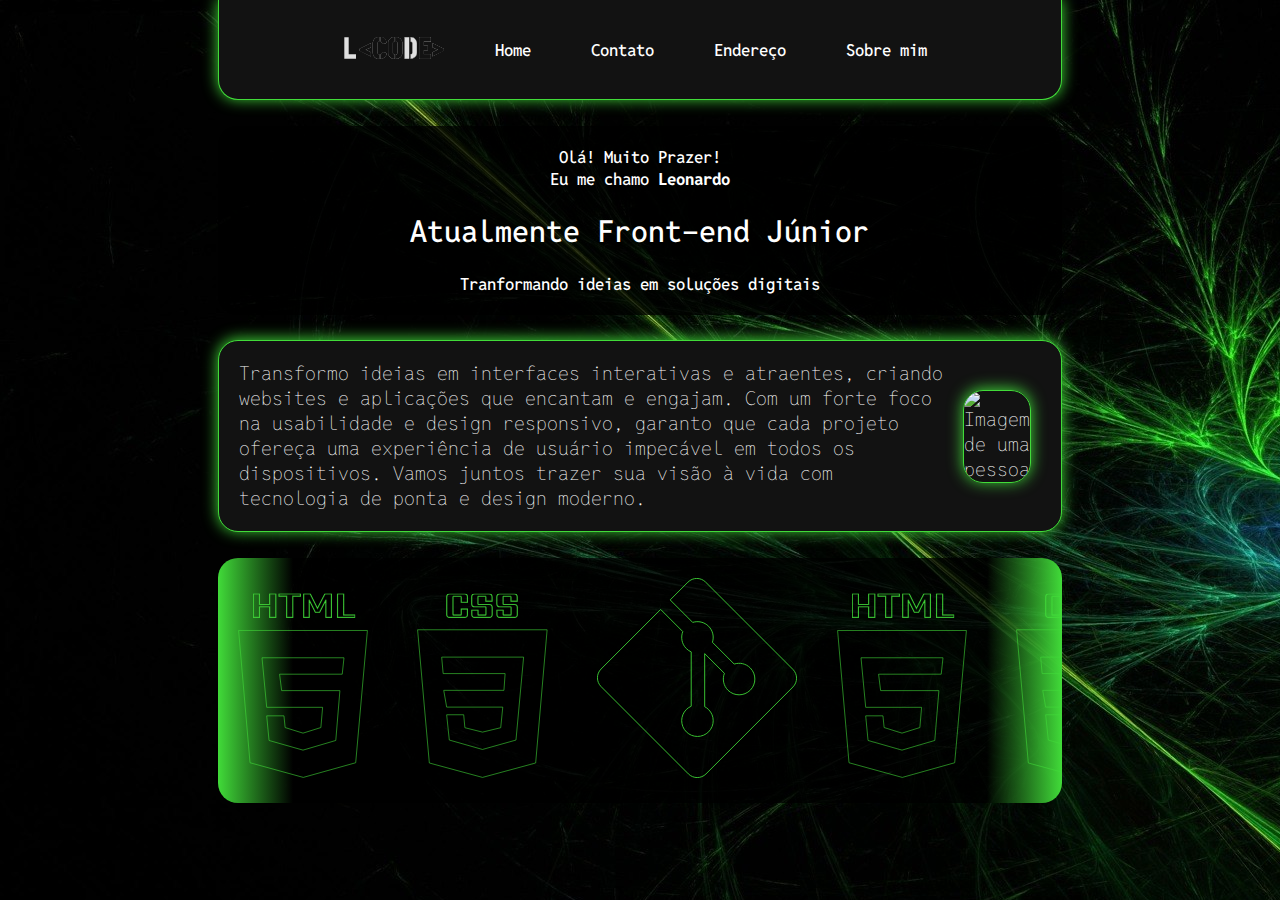
==== html/index.html @ e613a099 "Upando o site inteiro pela primeira vez, até o momento se tem o nav, hero e tecnologias usadas" ====
<!DOCTYPE html>
<html lang="pt-br">
  <head>
    <meta charset="UTF-8" />
    <meta name="viewport" content="width=device-width, initial-scale=1.0" />
    <title>Tópico simples - Modelo 01</title>
    <link rel="stylesheet" href="/css/index.css" />
    <link rel="stylesheet" href="/css/hero.css" />
    <link rel="preconnect" href="https://fonts.googleapis.com" />
    <link rel="preconnect" href="https://fonts.gstatic.com" crossorigin />
    <link
    href="https://fonts.googleapis.com/css2?family=Reddit+Mono:wght@200..900&display=swap"
    rel="stylesheet"
    />
    <script type="text/javascript" src="/js/index.js"></script>
  </head>
  <body class="reddit-mono-font">
    <!-- Menu nav -->
    <section class="container-nav">
      <nav class="">
        <ul class="container-nav-ul ">
          <a href="/"><img id="logo-nav" src="../img/Logo clara.svg" alt=""></a>
          <li class="nav-item "><a href="/html/index.html">Home</a></li>
          <li class="nav-item"><a href="/">Contato</a></li>
          <li class="nav-item"><a href="/">Endereço</a></li>
          <li class="nav-item"><a href="/">Sobre mim</a></li>  
        </ul>
      </nav>
    </section>
    <div class="conteiner-black">
      <p class="p-intro">Olá! Muito Prazer! </br> Eu me chamo <b class="nome">Leonardo</b></p> </br>
      <p>Atualmente Front-end Júnior</p> </br>
      <p>Tranformando ideias em soluções digitais</p>
    </div>
    <section class="banner-hero">
        <p>Transformo ideias em interfaces interativas e atraentes, criando websites e aplicações que encantam e engajam. Com um forte foco na usabilidade e design responsivo, garanto que cada projeto ofereça uma experiência de usuário impecável em todos os dispositivos. Vamos juntos trazer sua visão à vida com tecnologia de ponta e design moderno.</p>
        <img src="../img/imagem_provisoria.jpg" alt="Imagem de uma pessoa">
    </section>
    <section class="conteiner-carousel">
      <div class="carousel-track"> 
        <img class="logos" src="../img/Group 1.svg" alt="logo HTML5">
        <img class="logos" src="../img/Group 2.svg" alt="logo CSS">
        <img class="logos" src="../img/Git_icon.svg" alt="logo JS">
      </div>
      <div class="carousel-track"> 
        <img class="logos" src="../img/Group 1.svg" alt="logo HTML5">
        <img class="logos" src="../img/Group 2.svg" alt="logo CSS">
        <img class="logos" src="../img/Git_icon.svg" alt="logo JS">
      </div>
      <div class="carousel-track"> 
        <img class="logos" src="../img/Group 1.svg" alt="logo HTML5">
        <img class="logos" src="../img/Group 2.svg" alt="logo CSS">
        <img class="logos" src="../img/Git_icon.svg" alt="logo JS">
      </div>
    </section>
  </body>
</html>
---- css/index.css ----
* {
    box-sizing: border-box;
    margin: 0;
    padding: 0;
}

/* Font */
/* <uniquifier>: Use a unique and descriptive class name
   <weight>: Use a value from 200 to 900 */

body {
    height: 100vh;
    background-image: url("/img/bg.jpg");
    color: white;
    font-size: 1.3vw;
}

.reddit-mono-font {
  font-family: "Reddit Mono", monospace;
  font-optical-sizing: auto;
  font-weight: 500;
  font-style: normal;
}


/* Estilização da nav */

.container-nav {
    display: flex;
    justify-content: center;
    align-items: center;
    flex-direction: row;
    height: 100px;
    width: 66vw;
    margin: 0 auto;
    border-radius: 0px 0px 20px 20px;
    box-shadow: 0px -1px 15px #41DB39;
    border-left: 1px solid #41DB39;
    border-right: 1px solid #41DB39;
    border-bottom: 1px solid #41DB39;
    background-color: rgb(18, 18, 18);
    transition: ease-in 1s;
}

.container-nav-ul {
    display: flex;
    justify-content: space-around;
    align-items: center;
    width: 100%;
    padding: 0;
    margin: 0;
    
}

.container-nav-ul li {
    list-style: none;
    display: flex;
    justify-content: center;
    align-items: center;
    padding: 10px;
    margin: 0;
}

.container-nav-ul li:hover a {
    border: 1px solid #41DB39;
    
    transform: skewX(-20deg);
    text-shadow: 0px 0px 16px #41DB39 ;
    color: #41DB39;
    
}

.container-nav-ul li a {
    text-decoration: none;
    color: white;
    padding: 10px 20px;
}

.container-nav-ul li a:active {
    background-color: #41DB39;
}

#logo-nav {
    float: left;
    width: 8vw;
    margin: 0 20px;
}

@keyframes scroll {
    0% {
        transform: translateX(0);
    }
    100% {
        transform: translateX(-100%);
    }
}

.conteiner-carousel {
    margin: 0 auto;
    width: 66vw;
    display: flex;
    overflow: hidden;
    white-space: nowrap;
    background-color: rgba(0, 0, 0, 0.75);
    border-radius: 20px;
    position: relative;
    transition: ease-in 1s;
}

.carousel-track {
    animation: scroll 35s linear infinite;
    
}

.logos {
    height: 200px;
    margin: 20px;
}


.conteiner-carousel:before, .conteiner-carousel:after {
    position: absolute;
    top: 0;
    content: "";
    width: 75px;
    height: 100%;
    z-index: 2;
}
.conteiner-carousel:before {
    left: 0;
    background: linear-gradient(to left, transparent, #41DB39);
}
.conteiner-carousel:after {
    right: 0;
    background: linear-gradient(to right, transparent, #41DB39);
}

.conteiner-carousel:hover .carousel-track {
    animation-play-state: paused;
}

.carousel-track img:hover {
    scale: 1.2;
}
---- css/hero.css ----
.conteiner-black {
    display: flex;
    flex-direction: column;
    justify-content: center;

    align-items: center;
    text-align: center; 

    width: 66vw;
    margin: 2% auto;
    padding: 20px;

    background-color: rgba(0, 0, 0, 0.75);
    border-radius: 20px;

    transition: ease-in 1s;
    
}

.conteiner-black p:nth-child(3) {
    font-size: calc(1rem + 1.1vw);
}

.conteiner-black:hover .nome {
    text-shadow: 0px 0px 10px #41DB39;
}

.banner-hero {
    display: flex;
    flex-direction: row;
    width: 66vw;
    /* height: 50vh; */
    background-color: #121212;
    margin: 2% auto;
    border-radius: 20px;
    box-shadow: 0px -1px 15px #41DB39;
    border: 1px solid #41DB39;
    transition: ease-in 1s;
    padding: 20px;
    font-size: 1.5vw;
    font-weight: 200;

}

.banner-hero p {
    margin: auto 0;
}

.banner-hero img {
    max-height: 30%;
    max-width: 30%;
    box-shadow: 0px -1px 15px #41DB39;
    border: 1px solid #41DB39;
    border-radius: 20px;
    margin: auto 10px;

}
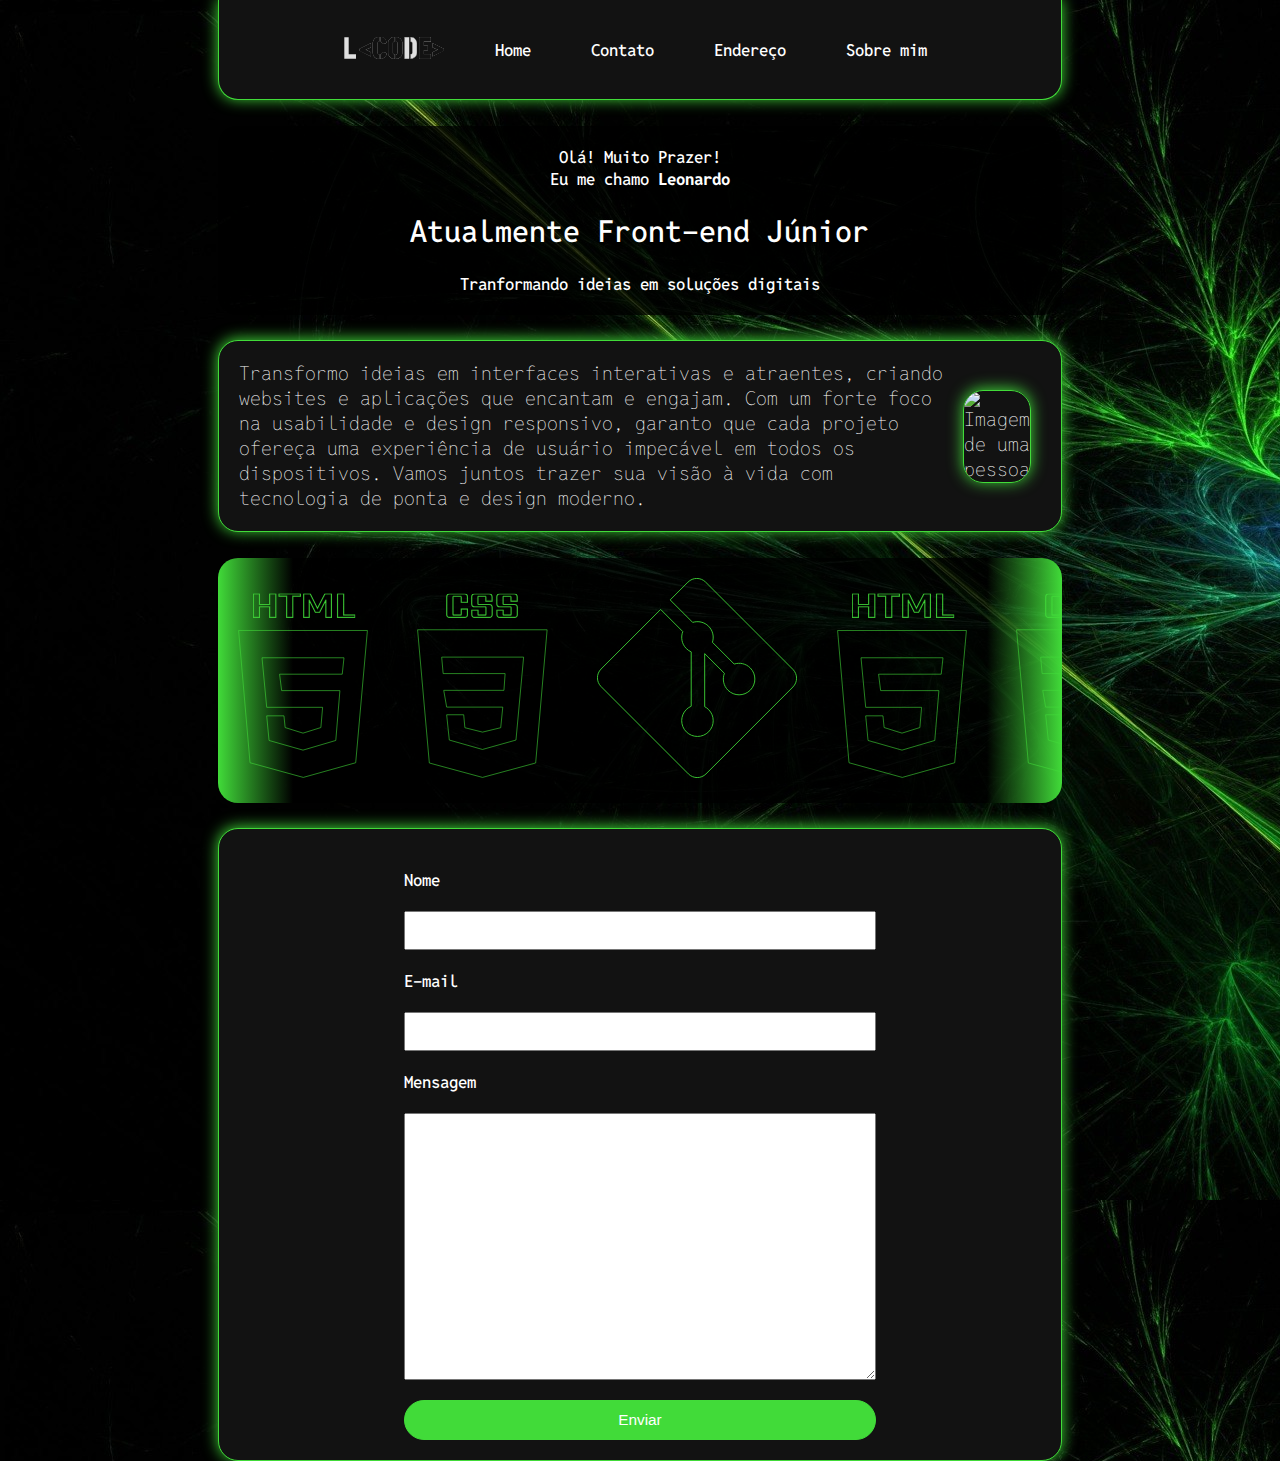
==== commit 054acb59: "Form feito por completo, nome, email, e mensagem" ====
--- a/html/index.html
+++ b/html/index.html
@@ -5,6 +5,7 @@
     <meta name="viewport" content="width=device-width, initial-scale=1.0" />
     <title>Tópico simples - Modelo 01</title>
     <link rel="stylesheet" href="/css/index.css" />
+    <link rel="stylesheet" href="/css/form.css" />
     <link rel="stylesheet" href="/css/hero.css" />
     <link rel="preconnect" href="https://fonts.googleapis.com" />
     <link rel="preconnect" href="https://fonts.gstatic.com" crossorigin />
@@ -53,5 +54,16 @@
         <img class="logos" src="../img/Git_icon.svg" alt="logo JS">
       </div>
     </section>
+    <section class="conteiner-contato">
+      <form  action="https://formsubmit.co/iuoyyp@gmail.com" method="POST">
+        <label for="name">Nome</label>
+        <input type="text" name="name">
+        <label for="email">E-mail</label>
+        <input type="email" name="email">
+        <label for="question">Mensagem</label>
+        <textarea name="question" cols="50" rows="15"></textarea>
+        <input type="submit" value="Enviar" id="btn-enviar">
+      </form>
+    </section>
   </body>
 </html>
--- a/css/form.css
+++ b/css/form.css
@@ -0,0 +1,39 @@
+.conteiner-contato {
+    width: 66vw;
+    margin: 2% auto;
+    border: 1px solid #41db39;
+    box-shadow: 0px -1px 15px #41DB39;
+    background: rgb(18, 18, 18);
+    border-radius: 20px;
+}
+
+.conteiner-contato form {
+    display: flex;
+    width: 40vw;
+    flex-direction: column;
+    padding: 20px;
+    margin: 0 auto;
+}
+
+.conteiner-contato label {
+    padding: 20px 20px 20px 0;
+}
+
+.conteiner-contato input {
+    padding: 10px;
+    outline: none;
+}
+
+.conteiner-contato textarea {
+    padding: 20px;
+    outline: none;
+}
+
+#btn-enviar {
+    border-radius: 20px;
+    background: #41DB39;
+    border: #41DB39 1px solid;
+    margin-top: 20px;
+    color: white;
+    font-size: 1.2vw;
+}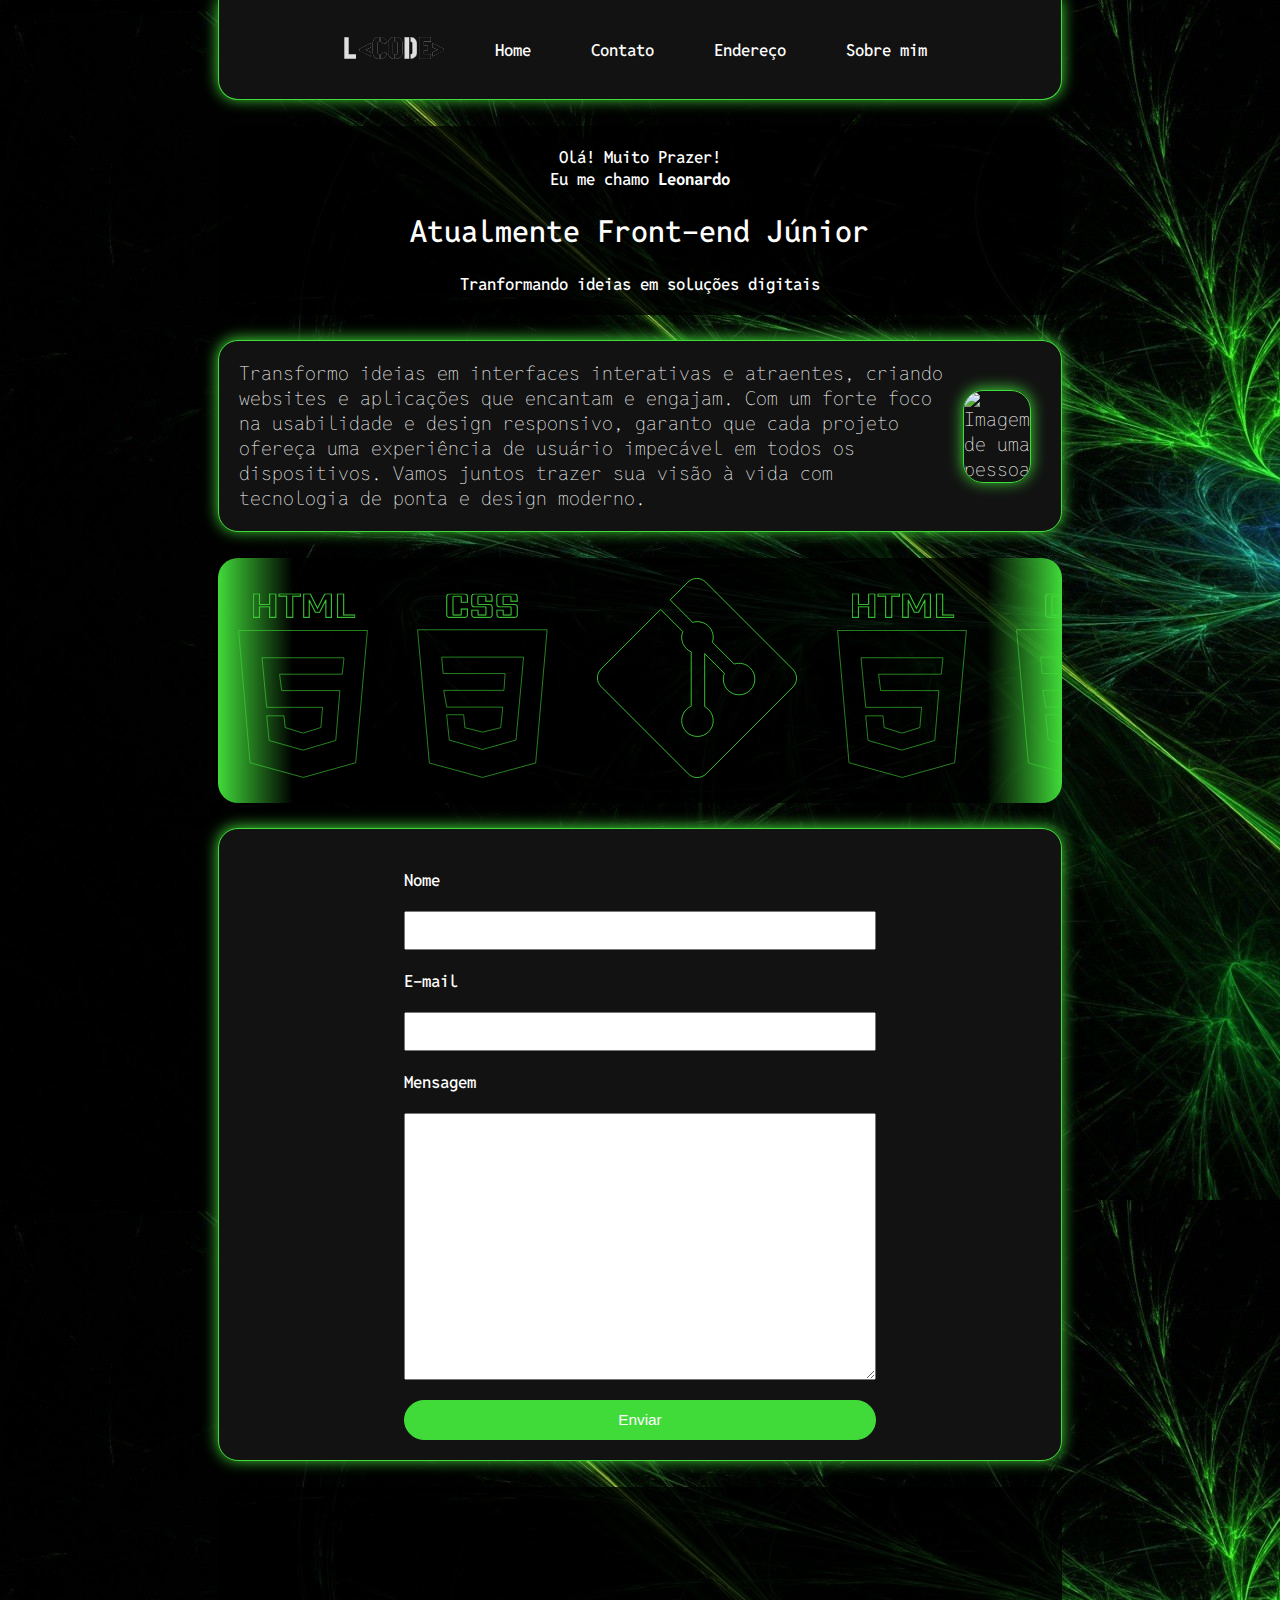
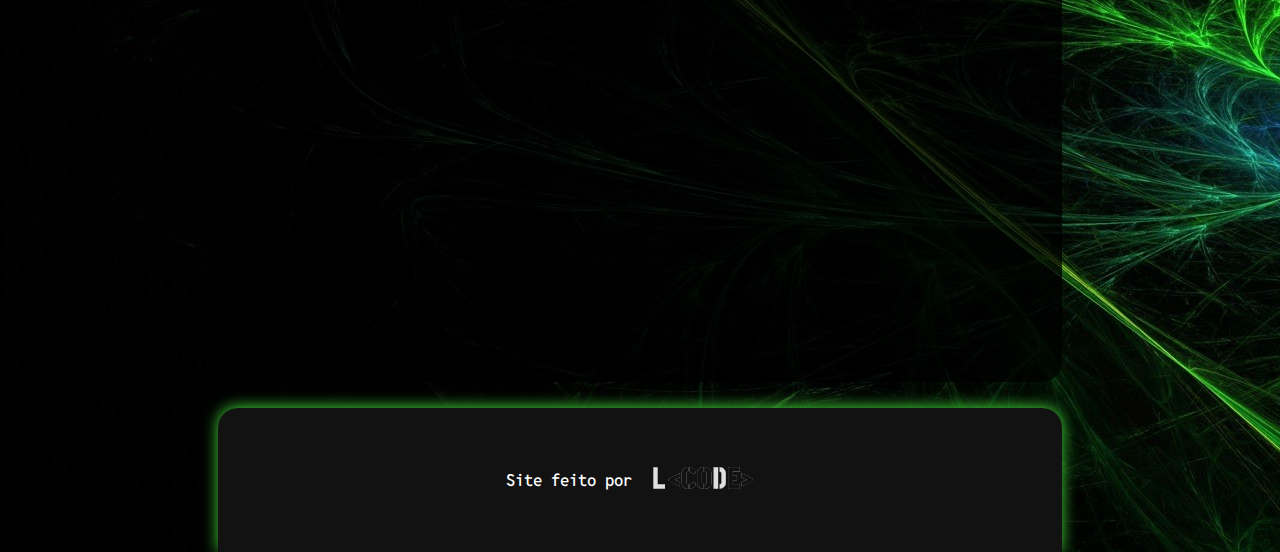
==== commit f3d1810b: "adicionado a section de endereco e o footer e alguns hotfixs" ====
--- a/html/index.html
+++ b/html/index.html
@@ -7,6 +7,7 @@
     <link rel="stylesheet" href="/css/index.css" />
     <link rel="stylesheet" href="/css/form.css" />
     <link rel="stylesheet" href="/css/hero.css" />
+    <link rel="stylesheet" href="/css/endereco.css" />
     <link rel="preconnect" href="https://fonts.googleapis.com" />
     <link rel="preconnect" href="https://fonts.gstatic.com" crossorigin />
     <link
@@ -22,8 +23,8 @@
         <ul class="container-nav-ul ">
           <a href="/"><img id="logo-nav" src="../img/Logo clara.svg" alt=""></a>
           <li class="nav-item "><a href="/html/index.html">Home</a></li>
-          <li class="nav-item"><a href="/">Contato</a></li>
-          <li class="nav-item"><a href="/">Endereço</a></li>
+          <li class="nav-item"><a href="#contato">Contato</a></li>
+          <li class="nav-item"><a href="#endereco">Endereço</a></li>
           <li class="nav-item"><a href="/">Sobre mim</a></li>  
         </ul>
       </nav>
@@ -54,7 +55,7 @@
         <img class="logos" src="../img/Git_icon.svg" alt="logo JS">
       </div>
     </section>
-    <section class="conteiner-contato">
+    <section id="contato"class="conteiner-contato">
       <form  action="https://formsubmit.co/iuoyyp@gmail.com" method="POST">
         <label for="name">Nome</label>
         <input type="text" name="name">
@@ -65,5 +66,14 @@
         <input type="submit" value="Enviar" id="btn-enviar">
       </form>
     </section>
+    <section class="conteiner-endereco" id="endereco">
+      <iframe src="https://www.google.com/maps/embed?pb=!1m18!1m12!1m3!1d245795.84561329352!2d-48.102170221627354!3d-15.721487020958167!2m3!1f0!2f0!3f0!3m2!1i1024!2i768!4f13.1!3m3!1m2!1s0x935a3d18df9ae275%3A0x738470e469754a24!2zQnJhc8OtbGlhLCBERg!5e0!3m2!1spt-BR!2sbr!4v1719103280619!5m2!1spt-BR!2sbr" width="600" height="450" style="border:0;" allowfullscreen="" loading="lazy" referrerpolicy="no-referrer-when-downgrade"></iframe>
+    </section>
+    <footer class="footer">
+      <p>Site feito por </p>
+      <a href="/html/index.html"><img id="logo-nav" src="../img/Logo clara.svg" alt=""></a>
+    </footer>
+
+    </section>
   </body>
 </html>
--- a/css/index.css
+++ b/css/index.css
@@ -86,6 +86,8 @@
     margin: 0 20px;
 }
 
+/* Estilização do carousel */
+
 @keyframes scroll {
     0% {
         transform: translateX(0);
@@ -94,6 +96,7 @@
         transform: translateX(-100%);
     }
 }
+
 
 .conteiner-carousel {
     margin: 0 auto;
@@ -141,4 +144,21 @@
 
 .carousel-track img:hover {
     scale: 1.2;
+}
+
+/* Estilização do footer */
+
+.footer {
+    display: flex;
+    justify-content: center;
+    align-items: center;
+    height: 16vh;
+    width: 66vw;
+    border-radius: 20px 20px 0 0;
+    margin: 0 auto;
+
+    background-color: rgb(18, 18, 18);
+    border: #41DB39;
+    box-shadow: 0px -1px 15px #41DB39;
+    
 }--- a/css/endereco.css
+++ b/css/endereco.css
@@ -0,0 +1,12 @@
+.conteiner-endereco {
+    width: 66vw;
+    padding: 20px;
+    background-color: rgba(0, 0, 0, 0.75);
+    border-radius: 20px;
+    margin: 0px auto 2% auto;
+}
+
+.conteiner-endereco iframe {
+    width: 100%;
+    border-radius: 20px;
+}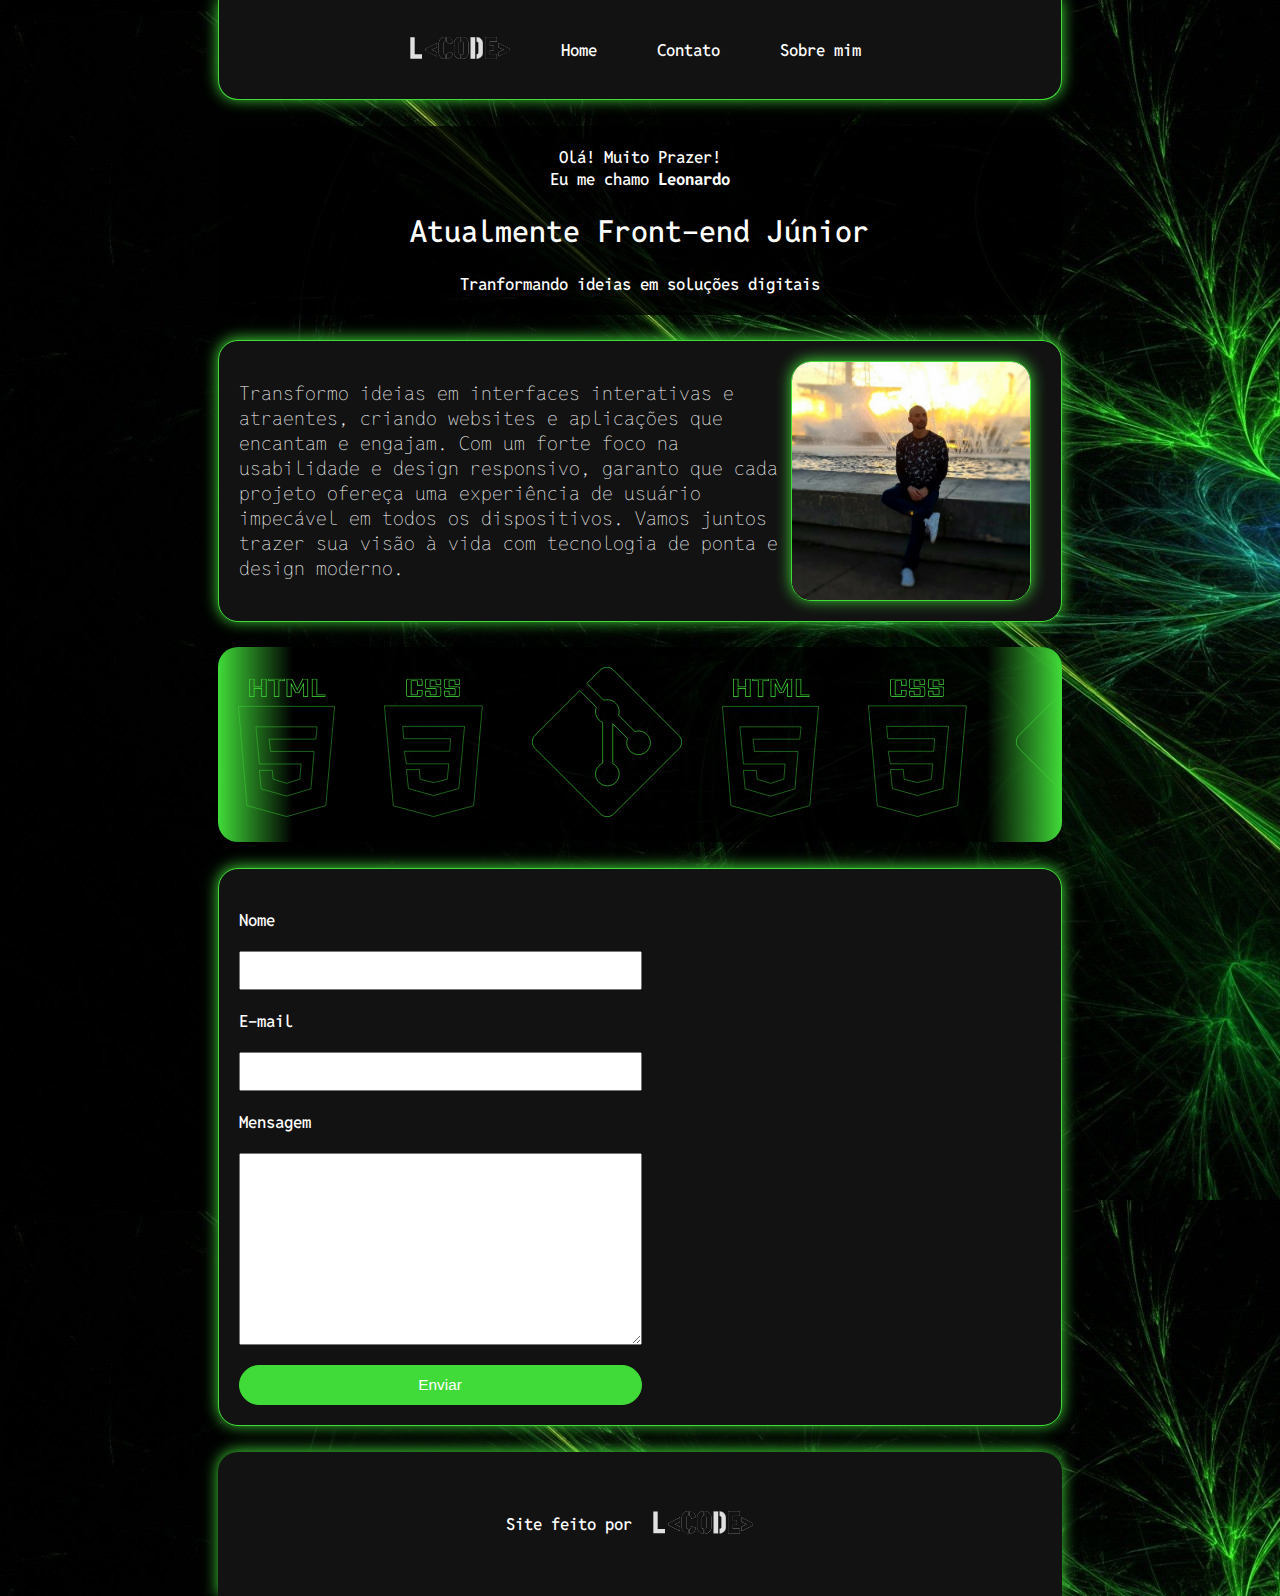
==== commit 9aa417b3: "Site finalizado" ====
--- a/html/index.html
+++ b/html/index.html
@@ -1,79 +1,75 @@
-<!DOCTYPE html>
-<html lang="pt-br">
-  <head>
-    <meta charset="UTF-8" />
-    <meta name="viewport" content="width=device-width, initial-scale=1.0" />
-    <title>Tópico simples - Modelo 01</title>
-    <link rel="stylesheet" href="/css/index.css" />
-    <link rel="stylesheet" href="/css/form.css" />
-    <link rel="stylesheet" href="/css/hero.css" />
-    <link rel="stylesheet" href="/css/endereco.css" />
-    <link rel="preconnect" href="https://fonts.googleapis.com" />
-    <link rel="preconnect" href="https://fonts.gstatic.com" crossorigin />
-    <link
-    href="https://fonts.googleapis.com/css2?family=Reddit+Mono:wght@200..900&display=swap"
-    rel="stylesheet"
-    />
-    <script type="text/javascript" src="/js/index.js"></script>
-  </head>
-  <body class="reddit-mono-font">
-    <!-- Menu nav -->
-    <section class="container-nav">
-      <nav class="">
-        <ul class="container-nav-ul ">
-          <a href="/"><img id="logo-nav" src="../img/Logo clara.svg" alt=""></a>
-          <li class="nav-item "><a href="/html/index.html">Home</a></li>
-          <li class="nav-item"><a href="#contato">Contato</a></li>
-          <li class="nav-item"><a href="#endereco">Endereço</a></li>
-          <li class="nav-item"><a href="/">Sobre mim</a></li>  
-        </ul>
-      </nav>
-    </section>
-    <div class="conteiner-black">
-      <p class="p-intro">Olá! Muito Prazer! </br> Eu me chamo <b class="nome">Leonardo</b></p> </br>
-      <p>Atualmente Front-end Júnior</p> </br>
-      <p>Tranformando ideias em soluções digitais</p>
-    </div>
-    <section class="banner-hero">
-        <p>Transformo ideias em interfaces interativas e atraentes, criando websites e aplicações que encantam e engajam. Com um forte foco na usabilidade e design responsivo, garanto que cada projeto ofereça uma experiência de usuário impecável em todos os dispositivos. Vamos juntos trazer sua visão à vida com tecnologia de ponta e design moderno.</p>
-        <img src="../img/imagem_provisoria.jpg" alt="Imagem de uma pessoa">
-    </section>
-    <section class="conteiner-carousel">
-      <div class="carousel-track"> 
-        <img class="logos" src="../img/Group 1.svg" alt="logo HTML5">
-        <img class="logos" src="../img/Group 2.svg" alt="logo CSS">
-        <img class="logos" src="../img/Git_icon.svg" alt="logo JS">
-      </div>
-      <div class="carousel-track"> 
-        <img class="logos" src="../img/Group 1.svg" alt="logo HTML5">
-        <img class="logos" src="../img/Group 2.svg" alt="logo CSS">
-        <img class="logos" src="../img/Git_icon.svg" alt="logo JS">
-      </div>
-      <div class="carousel-track"> 
-        <img class="logos" src="../img/Group 1.svg" alt="logo HTML5">
-        <img class="logos" src="../img/Group 2.svg" alt="logo CSS">
-        <img class="logos" src="../img/Git_icon.svg" alt="logo JS">
-      </div>
-    </section>
-    <section id="contato"class="conteiner-contato">
-      <form  action="https://formsubmit.co/iuoyyp@gmail.com" method="POST">
-        <label for="name">Nome</label>
-        <input type="text" name="name">
-        <label for="email">E-mail</label>
-        <input type="email" name="email">
-        <label for="question">Mensagem</label>
-        <textarea name="question" cols="50" rows="15"></textarea>
-        <input type="submit" value="Enviar" id="btn-enviar">
-      </form>
-    </section>
-    <section class="conteiner-endereco" id="endereco">
-      <iframe src="https://www.google.com/maps/embed?pb=!1m18!1m12!1m3!1d245795.84561329352!2d-48.102170221627354!3d-15.721487020958167!2m3!1f0!2f0!3f0!3m2!1i1024!2i768!4f13.1!3m3!1m2!1s0x935a3d18df9ae275%3A0x738470e469754a24!2zQnJhc8OtbGlhLCBERg!5e0!3m2!1spt-BR!2sbr!4v1719103280619!5m2!1spt-BR!2sbr" width="600" height="450" style="border:0;" allowfullscreen="" loading="lazy" referrerpolicy="no-referrer-when-downgrade"></iframe>
-    </section>
-    <footer class="footer">
-      <p>Site feito por </p>
-      <a href="/html/index.html"><img id="logo-nav" src="../img/Logo clara.svg" alt=""></a>
-    </footer>
-
-    </section>
-  </body>
-</html>
+<!DOCTYPE html>
+<html lang="pt-br">
+  <head>
+    <meta charset="UTF-8" />
+    <meta name="viewport" content="width=device-width, initial-scale=1.0" />
+    <title>Tópico simples - Modelo 01</title>
+    <link rel="stylesheet" href="/css/index.css" />
+    <link rel="stylesheet" href="/css/form.css" />
+    <link rel="stylesheet" href="/css/hero.css" />
+    <link rel="stylesheet" href="/css/endereco.css" />
+    <link rel="preconnect" href="https://fonts.googleapis.com" />
+    <link rel="preconnect" href="https://fonts.gstatic.com" crossorigin />
+    <link
+    href="https://fonts.googleapis.com/css2?family=Reddit+Mono:wght@200..900&display=swap"
+    rel="stylesheet"
+    />
+  </head>
+  <body class="reddit-mono-font">
+    <!-- Menu nav -->
+    <section class="container-nav">
+      <nav class="">
+        <ul class="container-nav-ul ">
+          <a href="/"><img id="logo-nav" src="../img/Logo clara.svg" alt=""></a>
+          <li class="nav-item "><a href="/html/index.html">Home</a></li>
+          <li class="nav-item"><a href="#contato">Contato</a></li>
+          <li class="nav-item"><a href="pages/sobreMim.html">Sobre mim</a></li>  
+        </ul>
+      </nav>
+    </section>
+    <div class="conteiner-black">
+      <p class="p-intro">Olá! Muito Prazer! </br> Eu me chamo <b class="nome">Leonardo</b></p> </br>
+      <p>Atualmente Front-end Júnior</p> </br>
+      <p>Tranformando ideias em soluções digitais</p>
+    </div>
+    <section class="banner-hero">
+        <p>Transformo ideias em interfaces interativas e atraentes, criando websites e aplicações que encantam e engajam. Com um forte foco na usabilidade e design responsivo, garanto que cada projeto ofereça uma experiência de usuário impecável em todos os dispositivos. Vamos juntos trazer sua visão à vida com tecnologia de ponta e design moderno.</p>
+        <img src="../img/eu menor.jpg" alt="Imagem de uma pessoa">
+    </section>
+    <section class="conteiner-carousel">
+      <div class="carousel-track"> 
+        <img class="logos" src="../img/Group 1.svg" alt="logo HTML5">
+        <img class="logos" src="../img/Group 2.svg" alt="logo CSS">
+        <img class="logos" src="../img/Git_icon.svg" alt="logo JS">
+      </div>
+      <div class="carousel-track"> 
+        <img class="logos" src="../img/Group 1.svg" alt="logo HTML5">
+        <img class="logos" src="../img/Group 2.svg" alt="logo CSS">
+        <img class="logos" src="../img/Git_icon.svg" alt="logo JS">
+      </div>
+      <div class="carousel-track"> 
+        <img class="logos" src="../img/Group 1.svg" alt="logo HTML5">
+        <img class="logos" src="../img/Group 2.svg" alt="logo CSS">
+        <img class="logos" src="../img/Git_icon.svg" alt="logo JS">
+      </div>
+    </section>
+    <section id="contato"class="conteiner-contato">
+      <form  action="https://formsubmit.co/iuoyyp@gmail.com" method="POST">
+        <label for="name">Nome</label>
+        <input type="text" name="name">
+        <label for="email">E-mail</label>
+        <input type="email" name="email">
+        <label for="question">Mensagem</label>
+        <textarea name="question" cols="30" rows="10"></textarea>
+        <input type="submit" value="Enviar" id="btn-enviar">
+      </form>
+      <iframe src="https://www.google.com/maps/embed?pb=!1m18!1m12!1m3!1d245795.84561329352!2d-48.102170221627354!3d-15.721487020958167!2m3!1f0!2f0!3f0!3m2!1i1024!2i768!4f13.1!3m3!1m2!1s0x935a3d18df9ae275%3A0x738470e469754a24!2zQnJhc8OtbGlhLCBERg!5e0!3m2!1spt-BR!2sbr!4v1719103280619!5m2!1spt-BR!2sbr" width="600" height="450" style="border:0;" allowfullscreen="" loading="lazy" referrerpolicy="no-referrer-when-downgrade"></iframe>
+    </section>
+    <footer class="footer">
+      <p>Site feito por </p>
+      <a href="/html/index.html"><img id="logo-nav" src="../img/Logo clara.svg" alt=""></a>
+    </footer>
+
+    </section>
+  </body>
+</html>
--- a/css/index.css
+++ b/css/index.css
@@ -1,164 +1,164 @@
-* {
-    box-sizing: border-box;
-    margin: 0;
-    padding: 0;
-}
-
-/* Font */
-/* <uniquifier>: Use a unique and descriptive class name
-   <weight>: Use a value from 200 to 900 */
-
-body {
-    height: 100vh;
-    background-image: url("/img/bg.jpg");
-    color: white;
-    font-size: 1.3vw;
-}
-
-.reddit-mono-font {
-  font-family: "Reddit Mono", monospace;
-  font-optical-sizing: auto;
-  font-weight: 500;
-  font-style: normal;
-}
-
-
-/* Estilização da nav */
-
-.container-nav {
-    display: flex;
-    justify-content: center;
-    align-items: center;
-    flex-direction: row;
-    height: 100px;
-    width: 66vw;
-    margin: 0 auto;
-    border-radius: 0px 0px 20px 20px;
-    box-shadow: 0px -1px 15px #41DB39;
-    border-left: 1px solid #41DB39;
-    border-right: 1px solid #41DB39;
-    border-bottom: 1px solid #41DB39;
-    background-color: rgb(18, 18, 18);
-    transition: ease-in 1s;
-}
-
-.container-nav-ul {
-    display: flex;
-    justify-content: space-around;
-    align-items: center;
-    width: 100%;
-    padding: 0;
-    margin: 0;
-    
-}
-
-.container-nav-ul li {
-    list-style: none;
-    display: flex;
-    justify-content: center;
-    align-items: center;
-    padding: 10px;
-    margin: 0;
-}
-
-.container-nav-ul li:hover a {
-    border: 1px solid #41DB39;
-    
-    transform: skewX(-20deg);
-    text-shadow: 0px 0px 16px #41DB39 ;
-    color: #41DB39;
-    
-}
-
-.container-nav-ul li a {
-    text-decoration: none;
-    color: white;
-    padding: 10px 20px;
-}
-
-.container-nav-ul li a:active {
-    background-color: #41DB39;
-}
-
-#logo-nav {
-    float: left;
-    width: 8vw;
-    margin: 0 20px;
-}
-
-/* Estilização do carousel */
-
-@keyframes scroll {
-    0% {
-        transform: translateX(0);
-    }
-    100% {
-        transform: translateX(-100%);
-    }
-}
-
-
-.conteiner-carousel {
-    margin: 0 auto;
-    width: 66vw;
-    display: flex;
-    overflow: hidden;
-    white-space: nowrap;
-    background-color: rgba(0, 0, 0, 0.75);
-    border-radius: 20px;
-    position: relative;
-    transition: ease-in 1s;
-}
-
-.carousel-track {
-    animation: scroll 35s linear infinite;
-    
-}
-
-.logos {
-    height: 200px;
-    margin: 20px;
-}
-
-
-.conteiner-carousel:before, .conteiner-carousel:after {
-    position: absolute;
-    top: 0;
-    content: "";
-    width: 75px;
-    height: 100%;
-    z-index: 2;
-}
-.conteiner-carousel:before {
-    left: 0;
-    background: linear-gradient(to left, transparent, #41DB39);
-}
-.conteiner-carousel:after {
-    right: 0;
-    background: linear-gradient(to right, transparent, #41DB39);
-}
-
-.conteiner-carousel:hover .carousel-track {
-    animation-play-state: paused;
-}
-
-.carousel-track img:hover {
-    scale: 1.2;
-}
-
-/* Estilização do footer */
-
-.footer {
-    display: flex;
-    justify-content: center;
-    align-items: center;
-    height: 16vh;
-    width: 66vw;
-    border-radius: 20px 20px 0 0;
-    margin: 0 auto;
-
-    background-color: rgb(18, 18, 18);
-    border: #41DB39;
-    box-shadow: 0px -1px 15px #41DB39;
-    
+* {
+    box-sizing: border-box;
+    margin: 0;
+    padding: 0;
+}
+
+/* Font */
+/* <uniquifier>: Use a unique and descriptive class name
+   <weight>: Use a value from 200 to 900 */
+
+body {
+    height: 100vh;
+    background-image: url("/img/bg.jpg");
+    color: white;
+    font-size: 1.3vw;
+}
+
+.reddit-mono-font {
+  font-family: "Reddit Mono", monospace;
+  font-optical-sizing: auto;
+  font-weight: 500;
+  font-style: normal;
+}
+
+
+/* Estilização da nav */
+
+.container-nav {
+    display: flex;
+    justify-content: center;
+    align-items: center;
+    flex-direction: row;
+    height: 100px;
+    width: 66vw;
+    margin: 0 auto;
+    border-radius: 0px 0px 20px 20px;
+    box-shadow: 0px -1px 15px #41DB39;
+    border-left: 1px solid #41DB39;
+    border-right: 1px solid #41DB39;
+    border-bottom: 1px solid #41DB39;
+    background-color: rgb(18, 18, 18);
+    transition: ease-in 1s;
+}
+
+.container-nav-ul {
+    display: flex;
+    justify-content: space-around;
+    align-items: center;
+    width: 100%;
+    padding: 0;
+    margin: 0;
+    
+}
+
+.container-nav-ul li {
+    list-style: none;
+    display: flex;
+    justify-content: center;
+    align-items: center;
+    padding: 10px;
+    margin: 0;
+}
+
+.container-nav-ul li:hover a {
+    border: 1px solid #41DB39;
+    
+    transform: skewX(-20deg);
+    text-shadow: 0px 0px 16px #41DB39 ;
+    color: #41DB39;
+    
+}
+
+.container-nav-ul li a {
+    text-decoration: none;
+    color: white;
+    padding: 10px 20px;
+}
+
+.container-nav-ul li a:active {
+    background-color: #41DB39;
+}
+
+#logo-nav {
+    float: left;
+    width: 8vw;
+    margin: 0 20px;
+}
+
+/* Estilização do carousel */
+
+@keyframes scroll {
+    0% {
+        transform: translateX(0);
+    }
+    100% {
+        transform: translateX(-100%);
+    }
+}
+
+
+.conteiner-carousel {
+    margin: 0 auto;
+    width: 66vw;
+    display: flex;
+    overflow: hidden;
+    white-space: nowrap;
+    background-color: rgba(0, 0, 0, 0.75);
+    border-radius: 20px;
+    position: relative;
+    transition: ease-in 1s;
+}
+
+.carousel-track {
+    animation: scroll 35s linear infinite;
+    
+}
+
+.logos {
+    height: 150px;
+    margin: 20px;
+}
+
+
+.conteiner-carousel:before, .conteiner-carousel:after {
+    position: absolute;
+    top: 0;
+    content: "";
+    width: 75px;
+    height: 100%;
+    z-index: 2;
+}
+.conteiner-carousel:before {
+    left: 0;
+    background: linear-gradient(to left, transparent, #41DB39);
+}
+.conteiner-carousel:after {
+    right: 0;
+    background: linear-gradient(to right, transparent, #41DB39);
+}
+
+.conteiner-carousel:hover .carousel-track {
+    animation-play-state: paused;
+}
+
+.carousel-track img:hover {
+    scale: 1.2;
+}
+
+/* Estilização do footer */
+
+.footer {
+    display: flex;
+    justify-content: center;
+    align-items: center;
+    height: 16vh;
+    width: 66vw;
+    border-radius: 20px 20px 0 0;
+    margin: 0 auto;
+
+    background-color: rgb(18, 18, 18);
+    border: #41DB39;
+    box-shadow: 0px -1px 15px #41DB39;
+    
 }--- a/css/form.css
+++ b/css/form.css
@@ -1,39 +1,52 @@
-.conteiner-contato {
-    width: 66vw;
-    margin: 2% auto;
-    border: 1px solid #41db39;
-    box-shadow: 0px -1px 15px #41DB39;
-    background: rgb(18, 18, 18);
-    border-radius: 20px;
-}
-
-.conteiner-contato form {
-    display: flex;
-    width: 40vw;
-    flex-direction: column;
-    padding: 20px;
-    margin: 0 auto;
-}
-
-.conteiner-contato label {
-    padding: 20px 20px 20px 0;
-}
-
-.conteiner-contato input {
-    padding: 10px;
-    outline: none;
-}
-
-.conteiner-contato textarea {
-    padding: 20px;
-    outline: none;
-}
-
-#btn-enviar {
-    border-radius: 20px;
-    background: #41DB39;
-    border: #41DB39 1px solid;
-    margin-top: 20px;
-    color: white;
-    font-size: 1.2vw;
+.conteiner-contato {
+    display: flex;
+    align-items: center;
+    justify-content: space-around;
+    width: 66vw;
+    margin: 2% auto;
+    border: 1px solid #41db39;
+    box-shadow: 0px -1px 15px #41DB39;
+    background: rgb(18, 18, 18);
+    border-radius: 20px;
+}
+
+.conteiner-contato form {
+    display: flex;
+    width: 40vw;
+    flex-direction: column;
+    padding: 20px;
+    margin: 0 auto;
+}
+
+.conteiner-contato label {
+    padding: 20px 20px 20px 0;
+}
+
+.conteiner-contato input {
+    padding: 10px;
+    outline: none;
+}
+
+.conteiner-contato textarea {
+    padding: 20px;
+    outline: none;
+}
+
+#btn-enviar {
+    border-radius: 20px;
+    background: #41DB39;
+    border: #41DB39 1px solid;
+    margin-top: 20px;
+    color: white;
+    font-size: 1.2vw;
+    cursor: pointer;
+}
+#btn-enviar:hover {
+    background: #2d9627;
+}
+
+.conteiner-contato iframe {
+    margin: 20px;
+    width: 50%;
+    border-radius: 20px;
 }